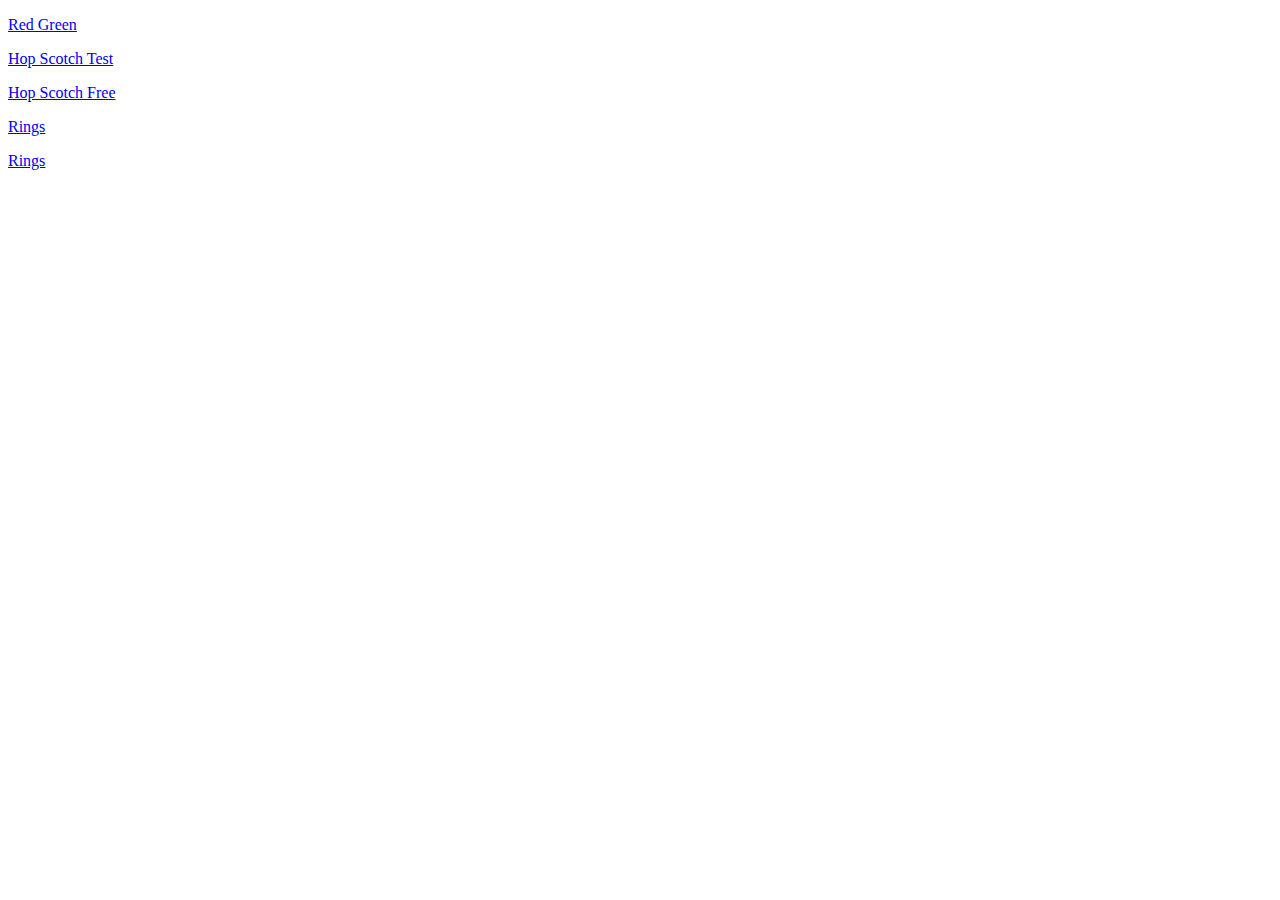
==== index.html @ 06cf7645 "hide tile" ====
<!DOCTYPE html>
<html lang="en">
<head>
  <meta charset="UTF-8">
  <meta http-equiv="X-UA-Compatible" content="IE=edge">
  <meta name="viewport" content="width=device-width, initial-scale=1.0">
  <title>Testing</title>
</head>
<body>
  <p><a href="/red-green-memory.html">Red Green</a></p>
  <p><a href="/hop-scotch-test.html">Hop Scotch Test</a></p>
  <p><a href="/hop-scotch-free.html">Hop Scotch Free</a></p>
  <p><a href="/rings.html">Rings</a></p>
  <p><a href="/hide-sequence.html">Rings</a></p>
</body>
</html>
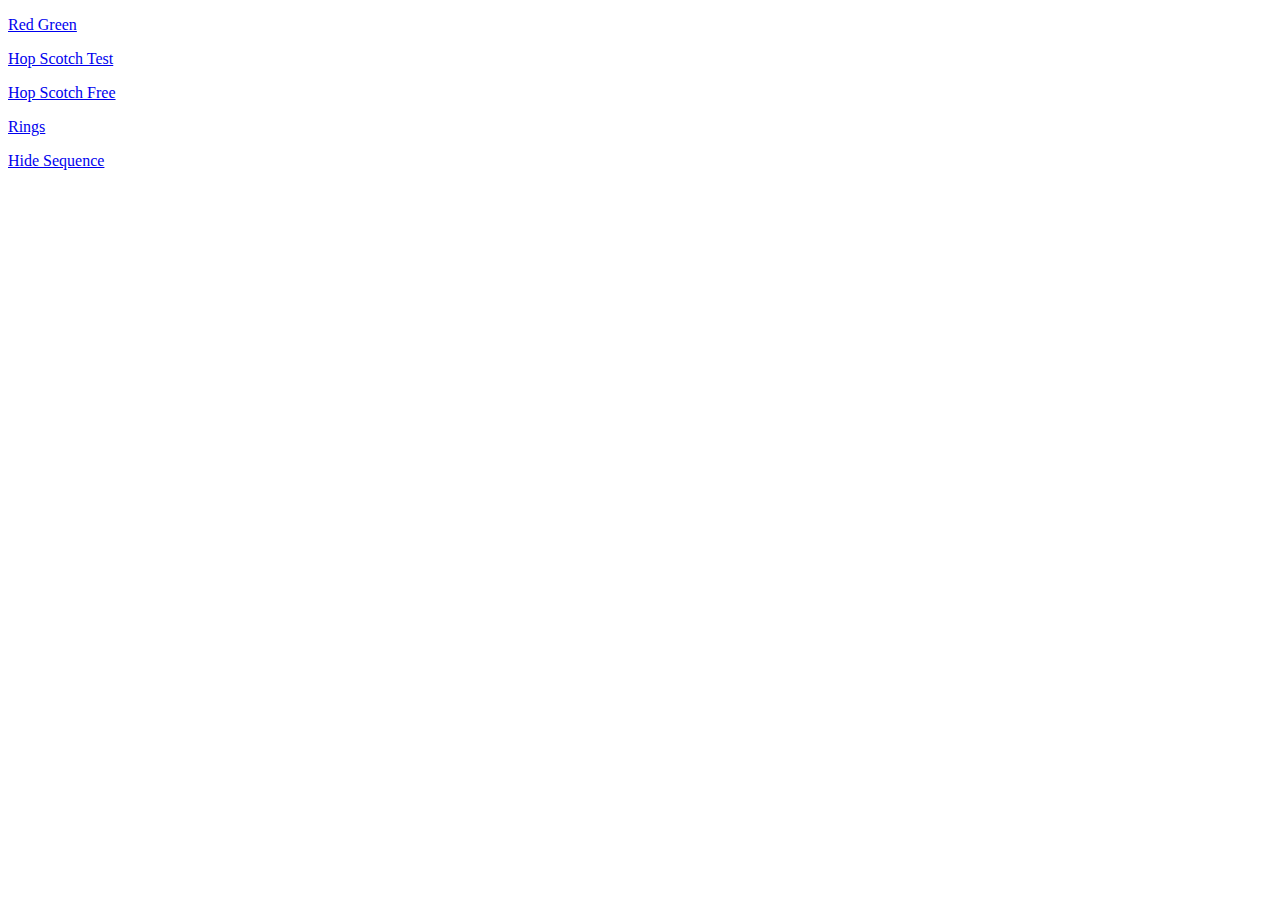
==== commit cfc0362d: "hide tile" ====
--- a/index.html
+++ b/index.html
@@ -11,6 +11,6 @@
   <p><a href="/hop-scotch-test.html">Hop Scotch Test</a></p>
   <p><a href="/hop-scotch-free.html">Hop Scotch Free</a></p>
   <p><a href="/rings.html">Rings</a></p>
-  <p><a href="/hide-sequence.html">Rings</a></p>
+  <p><a href="/hide-sequence.html">Hide Sequence</a></p>
 </body>
 </html>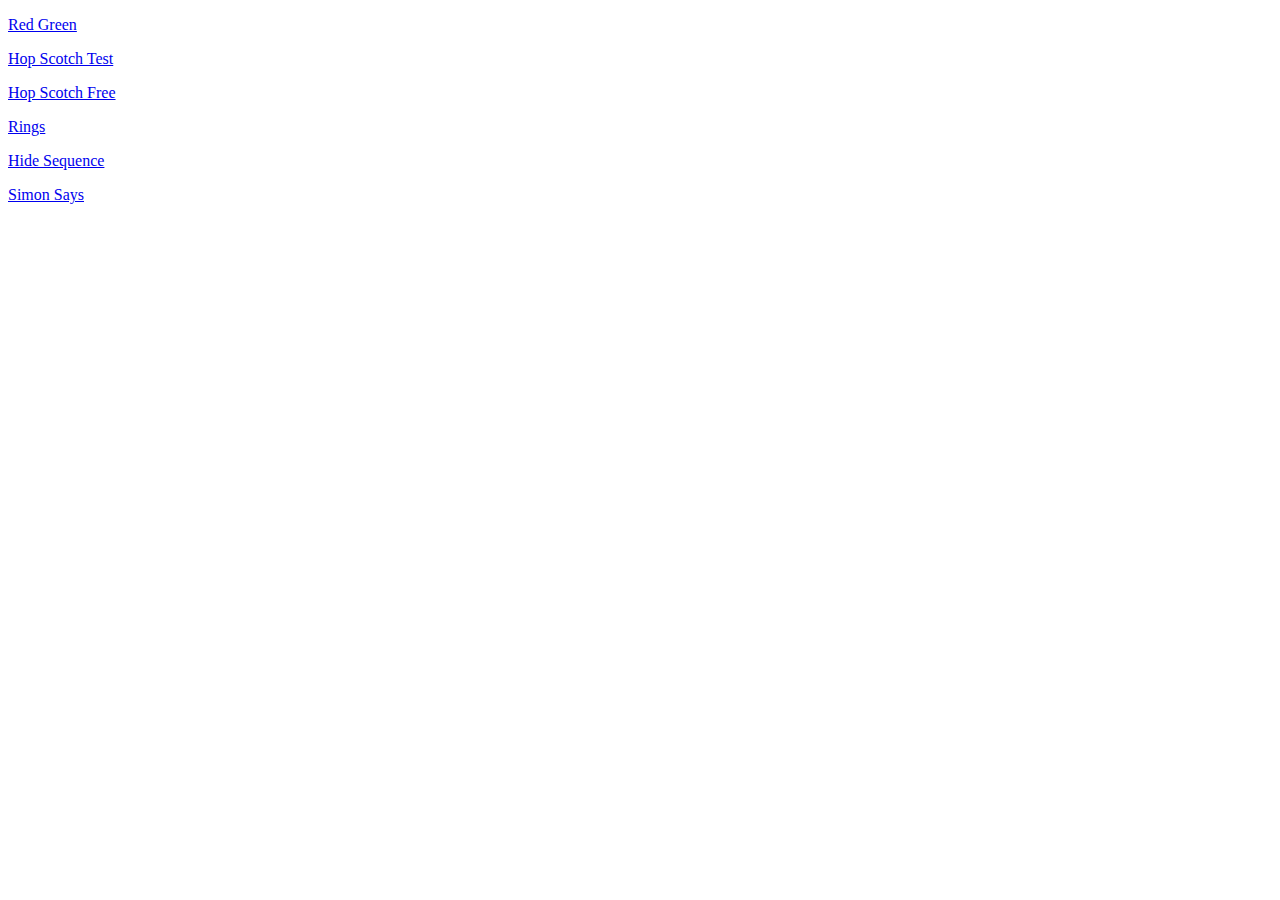
==== commit 40741385: "simon says" ====
--- a/index.html
+++ b/index.html
@@ -11,6 +11,7 @@
   <p><a href="/hop-scotch-test.html">Hop Scotch Test</a></p>
   <p><a href="/hop-scotch-free.html">Hop Scotch Free</a></p>
   <p><a href="/rings.html">Rings</a></p>
-  <p><a href="/hide-sequence.html">Hide Sequence</a></p>
+  <p><a href="/hide-sequence-2.html">Hide Sequence</a></p>
+  <p><a href="/simon-says.html">Simon Says</a></p>
 </body>
 </html>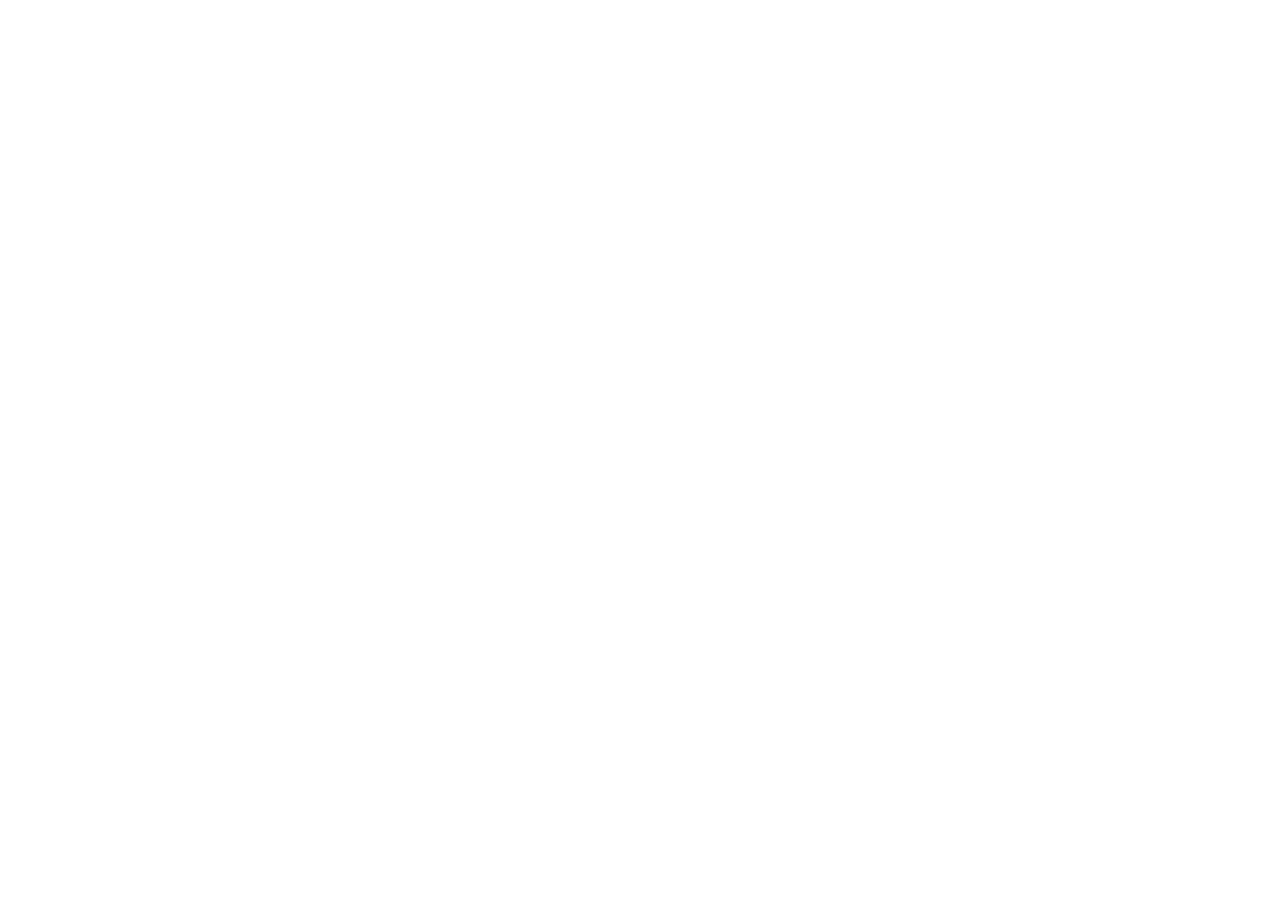
==== commit 7950551d: "Voice stuff" ====
--- a/index.html
+++ b/index.html
@@ -1,17 +1,14 @@
-<!DOCTYPE html>
+<!doctype html>
 <html lang="en">
-<head>
-  <meta charset="UTF-8">
-  <meta http-equiv="X-UA-Compatible" content="IE=edge">
-  <meta name="viewport" content="width=device-width, initial-scale=1.0">
-  <title>Testing</title>
-</head>
-<body>
-  <p><a href="/red-green-memory.html">Red Green</a></p>
-  <p><a href="/hop-scotch-test.html">Hop Scotch Test</a></p>
-  <p><a href="/hop-scotch-free.html">Hop Scotch Free</a></p>
-  <p><a href="/rings.html">Rings</a></p>
-  <p><a href="/hide-sequence-2.html">Hide Sequence</a></p>
-  <p><a href="/simon-says.html">Simon Says</a></p>
-</body>
-</html>+  <head>
+    <meta charset="UTF-8" />
+    <link rel="icon" type="image/svg+xml" href="/vite.svg" />
+    <meta name="viewport" content="width=device-width, initial-scale=1.0" />
+    <title>Voice Feminization Concepts</title>
+    <script type="module" crossorigin src="/voice/assets/index-Cnm_K_WR.js"></script>
+    <link rel="stylesheet" crossorigin href="/voice/assets/index-DhGf16aA.css">
+  </head>
+  <body>
+    <div id="root"></div>
+  </body>
+</html>
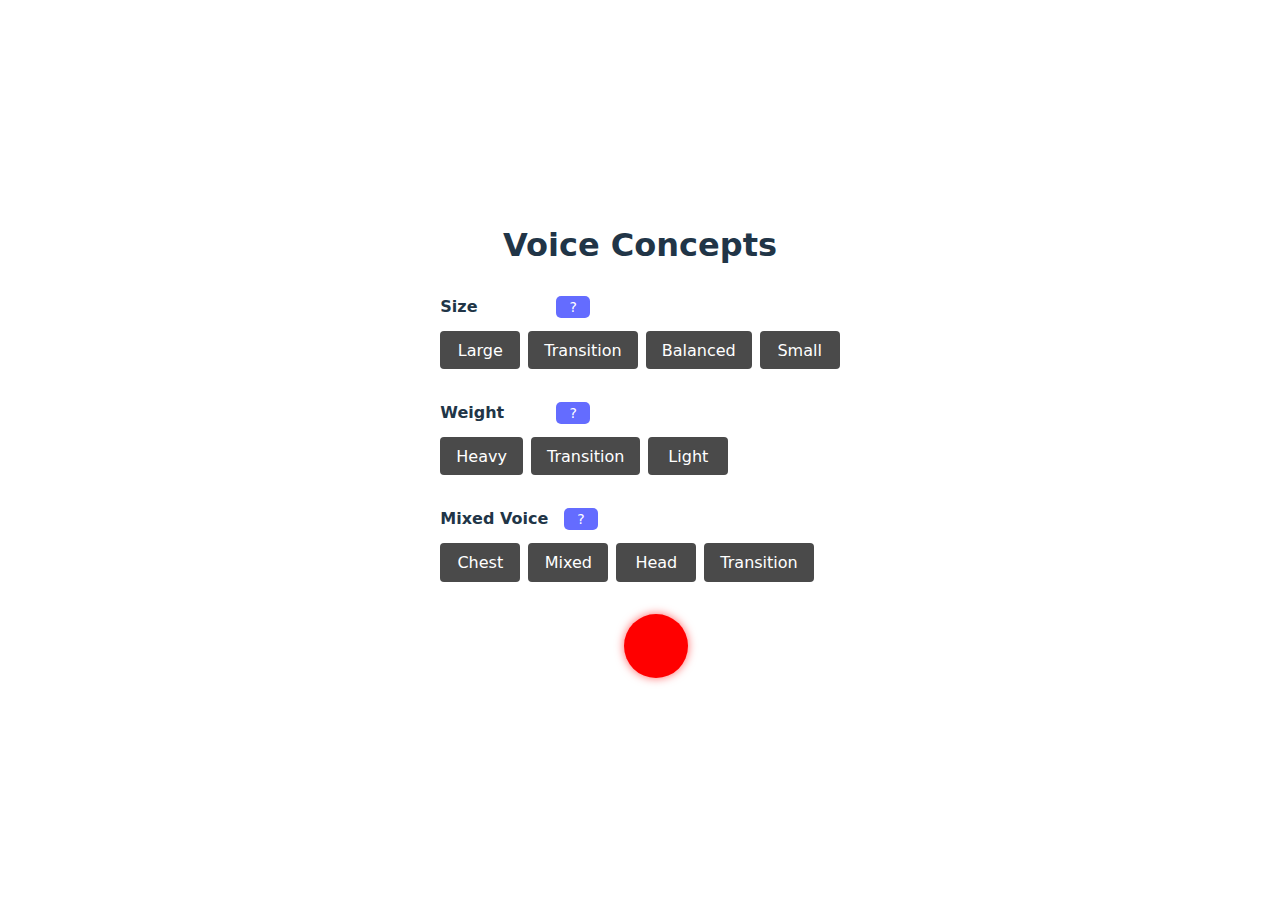
==== commit e57bd771: "path fix" ====
--- a/index.html
+++ b/index.html
@@ -5,8 +5,8 @@
     <link rel="icon" type="image/svg+xml" href="/vite.svg" />
     <meta name="viewport" content="width=device-width, initial-scale=1.0" />
     <title>Voice Feminization Concepts</title>
-    <script type="module" crossorigin src="/voice/assets/index-Cnm_K_WR.js"></script>
-    <link rel="stylesheet" crossorigin href="/voice/assets/index-DhGf16aA.css">
+    <script type="module" crossorigin src="/assets/index-Cnm_K_WR.js"></script>
+    <link rel="stylesheet" crossorigin href="/assets/index-DhGf16aA.css">
   </head>
   <body>
     <div id="root"></div>
--- a/assets/index-DhGf16aA.css
+++ b/assets/index-DhGf16aA.css
@@ -0,0 +1 @@
+:root{font-family:system-ui,Avenir,Helvetica,Arial,sans-serif;line-height:1.5;font-weight:400;color-scheme:light dark;color:#ffffffde;background-color:#242424;font-synthesis:none;text-rendering:optimizeLegibility;-webkit-font-smoothing:antialiased;-moz-osx-font-smoothing:grayscale}a{font-weight:500;color:#646cff;text-decoration:inherit}a:hover{color:#535bf2}body{margin:0;display:flex;place-items:center;min-width:320px;min-height:100vh}h1{font-size:3.2em;line-height:1.1}button{border-radius:8px;border:1px solid transparent;padding:.6em 1.2em;font-size:1em;font-weight:500;font-family:inherit;background-color:#1a1a1a;cursor:pointer;transition:border-color .25s}button:hover{border-color:#646cff}button:focus,button:focus-visible{outline:4px auto -webkit-focus-ring-color}@media (prefers-color-scheme: light){:root{color:#213547;background-color:#fff}a:hover{color:#747bff}button{background-color:#f9f9f9}}.concept-row{display:flex;flex-direction:column;gap:.75rem;padding:1rem;background:#ffffff0d;border-radius:8px}.concept-header{display:flex;align-items:center;gap:1rem}.concept-name{font-weight:600;min-width:100px;text-align:left;margin:0}.info-button{width:22px;height:22px;border-radius:5px;background:#646cff;color:#fff;border:none;cursor:pointer;display:flex;align-items:center;justify-content:center;font-size:14px;transition:all .2s ease;flex-shrink:0}.info-button:hover{background:#747bff;transform:scale(1.1)}.concept-description{padding:.75rem;background:#ffffff1a;border-radius:6px;font-size:.9rem;line-height:1.5;border-left:3px solid #646cff;margin-top:-.5rem}.concept-options{display:flex;flex-wrap:wrap;gap:.5rem;flex:1}.option-button{padding:.6rem 1rem;background:#4a4a4a;color:#fff;border:none;border-radius:4px;cursor:pointer;transition:all .2s ease;min-width:80px}.option-button:hover{background:#666}.option-button.playing{background:#646cff;box-shadow:0 0 0 2px #646cff66}@media (max-width: 600px){.concept-row{flex-direction:column;align-items:flex-start;gap:.5rem}.concept-header{width:100%}.concept-name{width:auto}.concept-options{width:100%;justify-content:flex-start}}#root{max-width:1280px;margin:0 auto;padding:2rem;text-align:center}.card{padding:2em}h1{font-size:2rem;margin-bottom:1rem}.voice-recorder{position:sticky;bottom:0;width:100%;display:flex;justify-content:center;padding:1rem;z-index:10}.record-button{width:64px;height:64px;border-radius:50%;background:red;border:none;box-shadow:0 0 10px #f009;cursor:pointer;transition:transform .2s ease}.record-button.recording{background:#00807e}.record-button:active{transform:scale(.95)}
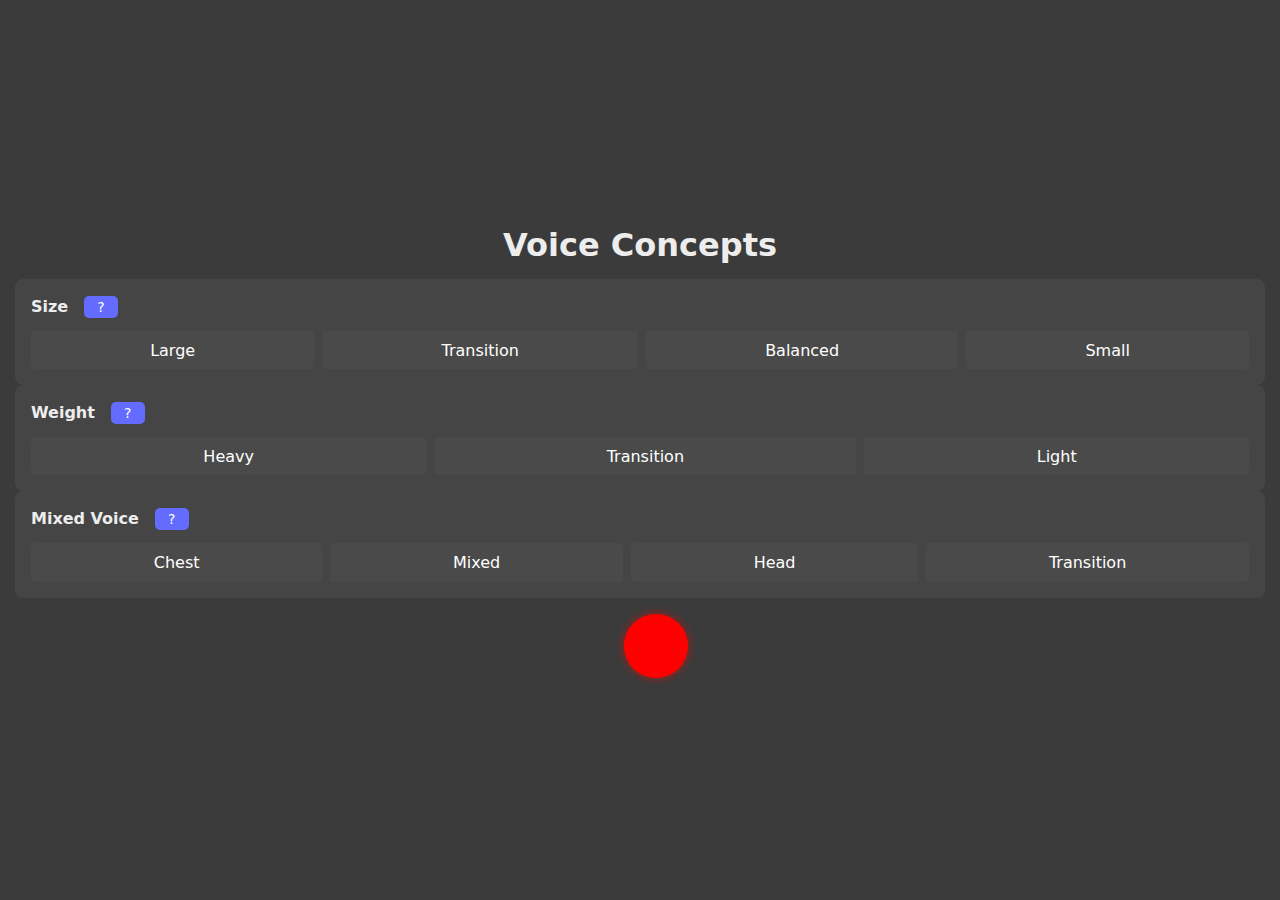
==== commit 914d9296: "style" ====
--- a/index.html
+++ b/index.html
@@ -5,8 +5,8 @@
     <link rel="icon" type="image/svg+xml" href="/vite.svg" />
     <meta name="viewport" content="width=device-width, initial-scale=1.0" />
     <title>Voice Feminization Concepts</title>
-    <script type="module" crossorigin src="/assets/index-Cnm_K_WR.js"></script>
-    <link rel="stylesheet" crossorigin href="/assets/index-DhGf16aA.css">
+    <script type="module" crossorigin src="/assets/index-CxeIpIxC.js"></script>
+    <link rel="stylesheet" crossorigin href="/assets/index-BiMTqeci.css">
   </head>
   <body>
     <div id="root"></div>
--- a/assets/index-BiMTqeci.css
+++ b/assets/index-BiMTqeci.css
@@ -0,0 +1,7 @@
+:root{font-family:system-ui,Avenir,Helvetica,Arial,sans-serif;line-height:1.5;font-weight:400;color-scheme:light dark;color:#ffffffde;background-color:#242424;font-synthesis:none;text-rendering:optimizeLegibility;-webkit-font-smoothing:antialiased;-moz-osx-font-smoothing:grayscale}a{font-weight:500;color:#646cff;text-decoration:inherit}a:hover{color:#535bf2}body{margin:0;display:flex;place-items:center;min-width:320px;min-height:100vh}h1{font-size:3.2em;line-height:1.1}button{border-radius:8px;border:1px solid transparent;padding:.6em 1.2em;font-size:1em;font-weight:500;font-family:inherit;background-color:#1a1a1a;cursor:pointer;transition:border-color .25s}button:hover{border-color:#646cff}button:focus,button:focus-visible{outline:4px auto -webkit-focus-ring-color}@media (prefers-color-scheme: light){:root{color:#213547;background-color:#fff}a:hover{color:#747bff}button{background-color:#f9f9f9}}.concept-row{display:flex;flex-direction:column;gap:.75rem;padding:1rem;background:#ffffff0d;border-radius:8px}.concept-header{display:flex;align-items:center;gap:1rem}.concept-name{font-weight:600;text-align:left;margin:0}.concept-options .option-button{flex-grow:inherit}.info-button{width:22px;height:22px;border-radius:5px;background:#646cff;color:#fff;border:none;cursor:pointer;display:flex;align-items:center;justify-content:center;font-size:14px;transition:all .2s ease;flex-shrink:0}.info-button:hover{background:#747bff;transform:scale(1.1)}.concept-description{padding:.75rem;background:#ffffff1a;border-radius:6px;font-size:.9rem;line-height:1.5;border-left:3px solid #646cff;margin-top:-.5rem}.concept-options{display:flex;flex-wrap:wrap;gap:.5rem;flex:1}.option-button{padding:.6rem 1rem;background:#4a4a4a;color:#fff;border:none;border-radius:4px;cursor:pointer;transition:all .2s ease;min-width:80px}.option-button:hover{background:#666}.option-button.playing{background:#646cff;box-shadow:0 0 0 2px #646cff66}@media (max-width: 600px){.concept-row{flex-direction:column;align-items:flex-start;gap:.5rem}.concept-header{width:100%}.concept-name{width:auto}.concept-options{width:100%;justify-content:flex-start}}#root{width:100%;margin:0 auto;padding:15px;text-align:center}body{background-color:#3b3b3b}.card{padding:2em}h1{font-size:2rem;margin-bottom:1rem}.voice-recorder{position:sticky;bottom:0;width:100%;display:flex;justify-content:center;padding:1rem;z-index:10}.record-button{width:64px;height:64px;border-radius:50%;background:red;border:none;box-shadow:0 0 10px #f009;cursor:pointer;transition:transform .2s ease}.record-button.recording{background:#00807e}.record-button:active{transform:scale(.95)}
+.concept-name {
+    color:#ededed;
+}
+#root {
+    color: #ededed;
+}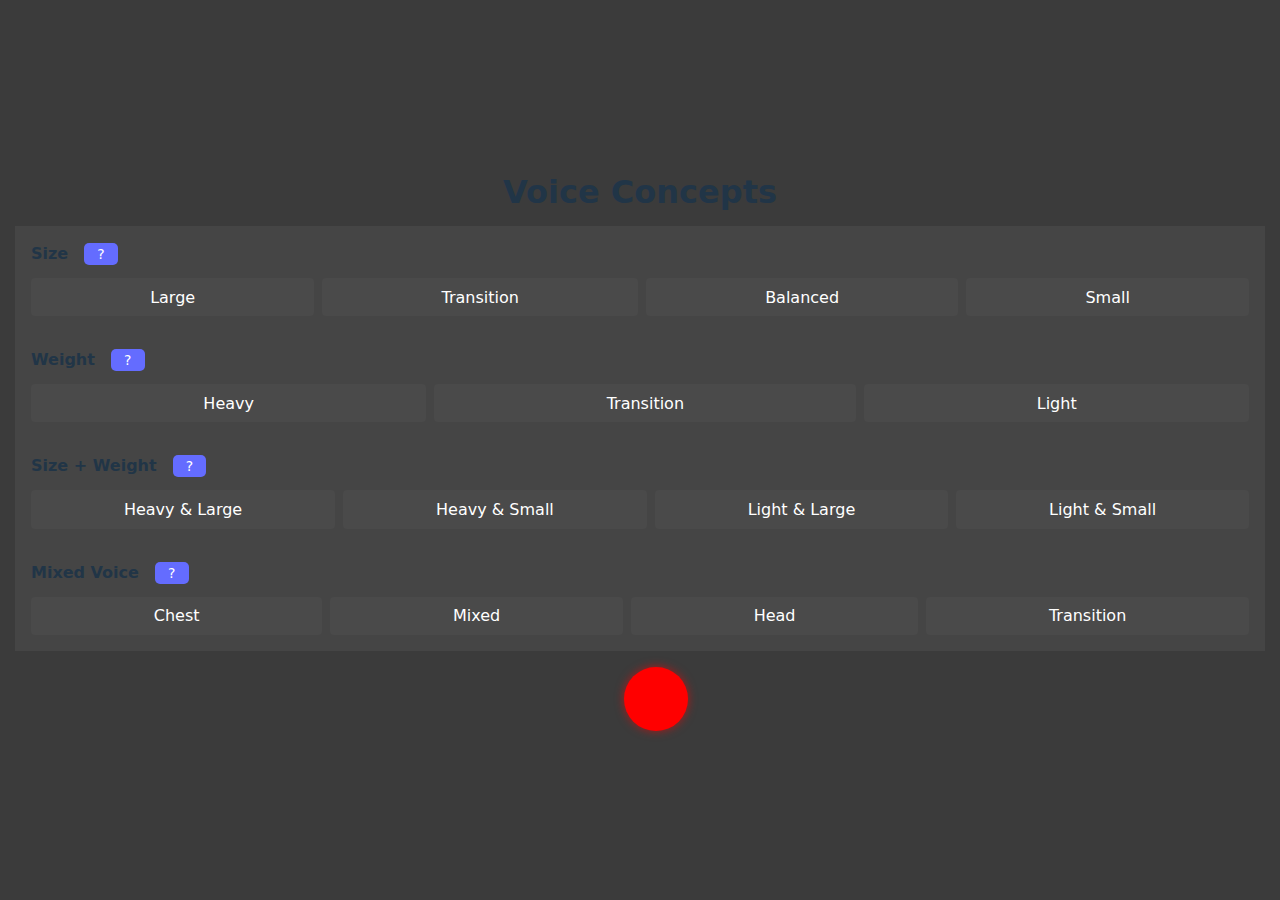
==== commit ca71c6ae: "Size+weight and style changes" ====
--- a/index.html
+++ b/index.html
@@ -5,8 +5,8 @@
     <link rel="icon" type="image/svg+xml" href="/vite.svg" />
     <meta name="viewport" content="width=device-width, initial-scale=1.0" />
     <title>Voice Feminization Concepts</title>
-    <script type="module" crossorigin src="/assets/index-CxeIpIxC.js"></script>
-    <link rel="stylesheet" crossorigin href="/assets/index-BiMTqeci.css">
+    <script type="module" crossorigin src="/assets/index-HocuD__m.js"></script>
+    <link rel="stylesheet" crossorigin href="/assets/index-D13pZ33w.css">
   </head>
   <body>
     <div id="root"></div>
--- a/assets/index-D13pZ33w.css
+++ b/assets/index-D13pZ33w.css
@@ -0,0 +1 @@
+:root{font-family:system-ui,Avenir,Helvetica,Arial,sans-serif;line-height:1.5;font-weight:400;color-scheme:light dark;color:#ffffffde;background-color:#242424;font-synthesis:none;text-rendering:optimizeLegibility;-webkit-font-smoothing:antialiased;-moz-osx-font-smoothing:grayscale}a{font-weight:500;color:#646cff;text-decoration:inherit}a:hover{color:#535bf2}body{margin:0;display:flex;place-items:center;min-width:320px;min-height:100vh}h1{font-size:3.2em;line-height:1.1}button{border-radius:8px;border:1px solid transparent;padding:.6em 1.2em;font-size:1em;font-weight:500;font-family:inherit;background-color:#1a1a1a;cursor:pointer;transition:border-color .25s}button:hover{border-color:#646cff}button:focus,button:focus-visible{outline:4px auto -webkit-focus-ring-color}@media (prefers-color-scheme: light){:root{color:#213547;background-color:#fff}a:hover{color:#747bff}button{background-color:#f9f9f9}}.concept-row{display:flex;flex-direction:column;gap:.75rem;padding:1rem;background:#ffffff0d}.concept-header{display:flex;align-items:center;gap:1rem}.concept-name{font-weight:600;text-align:left;margin:0}.concept-options .option-button{flex-grow:inherit}.info-button{width:22px;height:22px;border-radius:5px;background:#646cff;color:#fff;border:none;cursor:pointer;display:flex;align-items:center;justify-content:center;font-size:14px;transition:all .2s ease;flex-shrink:0}.info-button:hover{background:#747bff;transform:scale(1.1)}.concept-description{padding:.75rem;background:#ffffff1a;border-radius:6px;font-size:.9rem;line-height:1.5;border-left:3px solid #646cff;margin-top:-.5rem}.concept-options{display:flex;flex-wrap:wrap;gap:.5rem;flex:1}.option-button{padding:.6rem 1rem;background:#4a4a4a;color:#fff;border:none;border-radius:4px;cursor:pointer;transition:all .2s ease;min-width:80px}.option-button:hover{background:#666}.option-button.playing{background:#646cff;box-shadow:0 0 0 2px #646cff66}@media (max-width: 600px){.concept-row{flex-direction:column;align-items:flex-start;gap:.5rem}.concept-header{width:100%}.concept-name{width:auto}.concept-options{width:100%;justify-content:flex-start}}#root{width:100%;margin:0 auto;padding:15px;text-align:center;overflow-x:hidden}body{background-color:#3b3b3b}.card{padding:2em}h1{font-size:2rem;margin-bottom:1rem}.voice-recorder{position:sticky;bottom:0;width:100%;display:flex;justify-content:center;padding:1rem;z-index:10}.record-button{width:64px;height:64px;border-radius:50%;background:red;border:none;box-shadow:0 0 10px #f009;cursor:pointer;transition:transform .2s ease}.record-button.recording{background:#00807e}.record-button:active{transform:scale(.95)}
